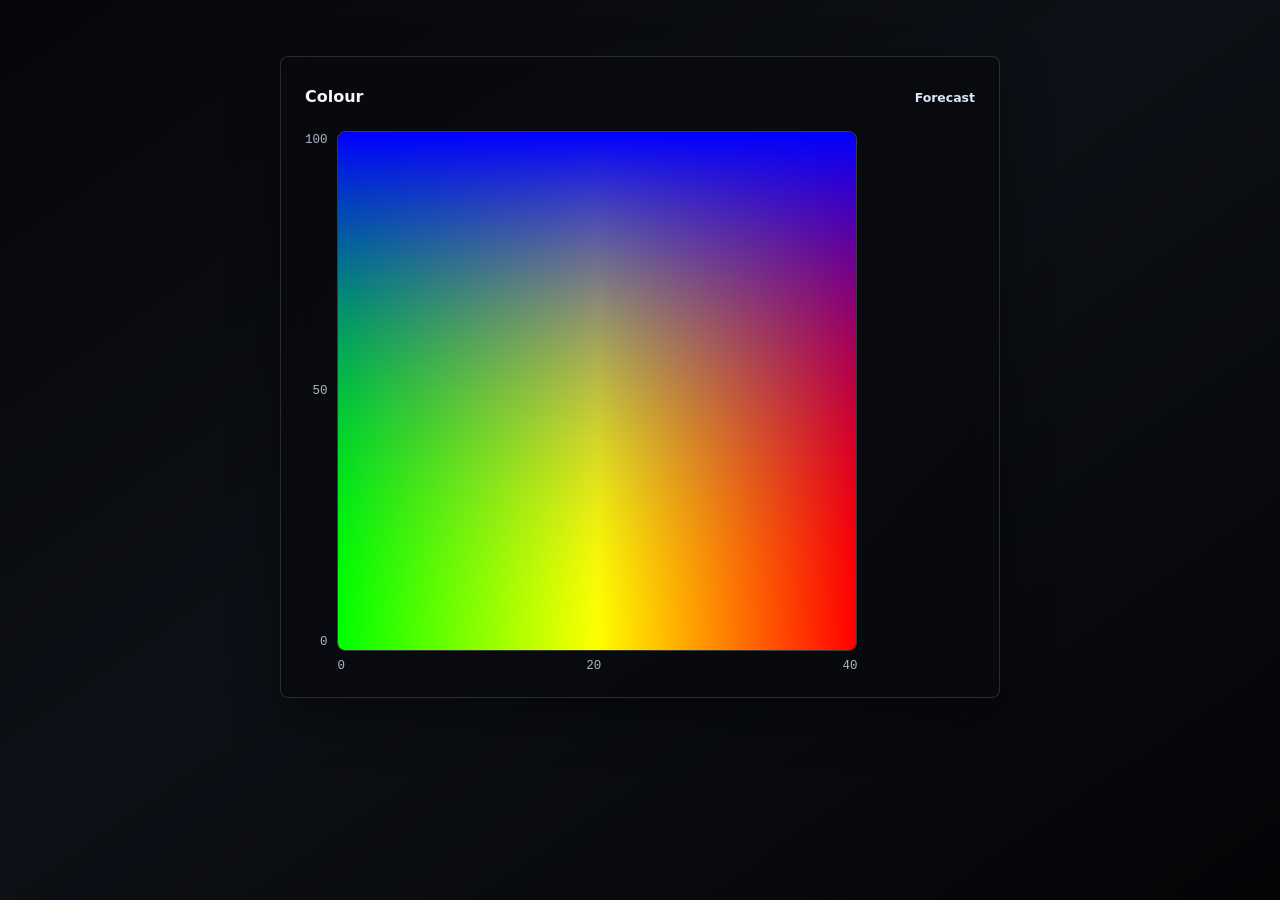
==== colour.html @ 857598d4 "Added colour swatch page" ====
<!doctype html>
<html lang="en">
  <head>
    <meta charset="UTF-8" />
    <meta name="viewport" content="width=device-width, initial-scale=1.0" />
    <title>Weather Cat Colour</title>
    <link rel="icon" href="./favicon.ico" sizes="any" />
    <link rel="apple-touch-icon" sizes="180x180" href="./apple-touch-icon.png" />
    <link rel="manifest" href="./site.webmanifest" />
    <meta name="theme-color" content="#62c9ed" />
    <link rel="stylesheet" href="./styles.css" />
  </head>
  <body class="colour-page">
    <main class="colour-shell">
      <section class="colour-panel" aria-labelledby="colour-title">
        <div class="header-row">
          <h1 id="colour-title">Colour</h1>
          <a class="page-link" href="./index.html">Forecast</a>
        </div>

        <div class="colour-map-wrap">
          <div class="colour-y-axis" aria-hidden="true">
            <span>100</span>
            <span>50</span>
            <span>0</span>
          </div>
          <div>
            <canvas
              class="colour-map"
              id="colour-map"
              width="401"
              height="401"
              role="img"
              aria-label="Calculated colour map: temperature from 0 to 40 on the horizontal axis and blue channel from 0 to 255 on the vertical axis"
            ></canvas>
            <div class="colour-x-axis" aria-hidden="true">
              <span>0</span>
              <span>20</span>
              <span>40</span>
            </div>
          </div>
        </div>
      </section>
    </main>
    <script type="module" src="./colour.js"></script>
  </body>
</html>
---- styles.css ----
:root {
  color-scheme: dark;
  font-family:
    Inter, ui-sans-serif, system-ui, -apple-system, BlinkMacSystemFont, "Segoe UI",
    sans-serif;
  background: #050609;
  color: #f6f7fb;
}

* {
  box-sizing: border-box;
}

html,
body {
  width: 100%;
  height: 100%;
  margin: 0;
  overflow: hidden;
}

body {
  min-width: 320px;
}

.scene-shell {
  position: relative;
  width: 100vw;
  height: 100vh;
  background:
    radial-gradient(circle at 50% 48%, rgba(255, 255, 255, 0.08), transparent 34%),
    linear-gradient(145deg, #050609 0%, #0d1016 46%, #030406 100%);
}

#glow-scene {
  display: block;
  width: 100%;
  height: 100%;
}

.controls {
  position: absolute;
  left: clamp(16px, 3vw, 32px);
  bottom: clamp(16px, 3vw, 32px);
  width: min(360px, calc(100vw - 32px));
  padding: 18px;
  border: 1px solid rgba(255, 255, 255, 0.14);
  border-radius: 8px;
  background: rgba(8, 10, 14, 0.76);
  box-shadow: 0 18px 50px rgba(0, 0, 0, 0.42);
  backdrop-filter: blur(14px);
}

.header-row {
  display: flex;
  align-items: center;
  justify-content: space-between;
  gap: 12px;
  margin-bottom: 18px;
}

h1 {
  margin: 0;
  font-size: 1rem;
  font-weight: 700;
  line-height: 1.1;
}

.hex-value {
  min-width: 7ch;
  color: #b9c0ce;
  font-family: "SFMono-Regular", Consolas, "Liberation Mono", monospace;
  font-size: 0.82rem;
  text-align: right;
}

.location-value {
  margin: 12px 0 0;
  color: #aeb8c8;
  font-family: "SFMono-Regular", Consolas, "Liberation Mono", monospace;
  font-size: 0.78rem;
  line-height: 1.35;
}

.page-link {
  display: inline-flex;
  align-items: center;
  min-height: 32px;
  margin-top: 12px;
  color: #dbe7f8;
  font-size: 0.78rem;
  font-weight: 700;
  text-decoration: none;
}

.page-link:hover {
  color: #ffffff;
  text-decoration: underline;
  text-underline-offset: 3px;
}

.weather-grid {
  display: grid;
  grid-template-columns: repeat(3, minmax(0, 1fr));
  gap: 12px;
  margin: 0;
}

.weather-grid div {
  min-width: 0;
}

.weather-grid dt {
  margin: 0 0 4px;
  color: #aeb8c8;
  font-size: 0.72rem;
  font-weight: 700;
}

.weather-grid dd {
  margin: 0;
  color: #eef3fb;
  font-family: "SFMono-Regular", Consolas, "Liberation Mono", monospace;
  font-size: 0.84rem;
  line-height: 1.25;
  overflow-wrap: anywhere;
}

@media (max-width: 620px) {
  .controls {
    right: 16px;
    width: auto;
    padding: 16px;
  }

  .weather-grid {
    grid-template-columns: repeat(2, minmax(0, 1fr));
  }
}

body.colour-page {
  min-height: 100%;
  overflow: auto;
}

.colour-shell {
  min-height: 100vh;
  padding: clamp(20px, 5vw, 56px);
  background:
    radial-gradient(circle at 50% 38%, rgba(255, 255, 255, 0.08), transparent 36%),
    linear-gradient(145deg, #050609 0%, #0d1016 46%, #030406 100%);
}

.colour-panel {
  width: min(720px, 100%);
  margin: 0 auto;
  padding: clamp(16px, 3vw, 24px);
  border: 1px solid rgba(255, 255, 255, 0.14);
  border-radius: 8px;
  background: rgba(8, 10, 14, 0.76);
  box-shadow: 0 18px 50px rgba(0, 0, 0, 0.42);
  backdrop-filter: blur(14px);
}

.colour-panel .page-link {
  margin-top: 0;
}

.colour-map-wrap {
  display: grid;
  grid-template-columns: max-content minmax(0, 1fr);
  gap: 10px;
  align-items: start;
}

.colour-y-axis,
.colour-x-axis {
  color: #aeb8c8;
  font-family: "SFMono-Regular", Consolas, "Liberation Mono", monospace;
  font-size: 0.78rem;
}

.colour-y-axis {
  display: flex;
  flex-direction: column;
  justify-content: space-between;
  height: min(76vw, 520px);
  padding: 2px 0;
  text-align: right;
}

.colour-map {
  display: block;
  width: min(76vw, 520px);
  max-width: 100%;
  aspect-ratio: 1;
  border: 1px solid rgba(255, 255, 255, 0.2);
  border-radius: 8px;
  box-shadow: inset 0 0 0 1px rgba(0, 0, 0, 0.3);
}

.colour-x-axis {
  display: flex;
  justify-content: space-between;
  width: min(76vw, 520px);
  max-width: 100%;
  padding-top: 8px;
}

@media (max-width: 620px) {
  .colour-shell {
    padding: 16px;
  }

  .colour-map-wrap {
    grid-template-columns: max-content minmax(0, 1fr);
  }

  .colour-y-axis {
    height: calc(100vw - 74px);
    max-height: 520px;
  }

  .colour-map,
  .colour-x-axis {
    width: calc(100vw - 74px);
    max-width: 520px;
  }
}
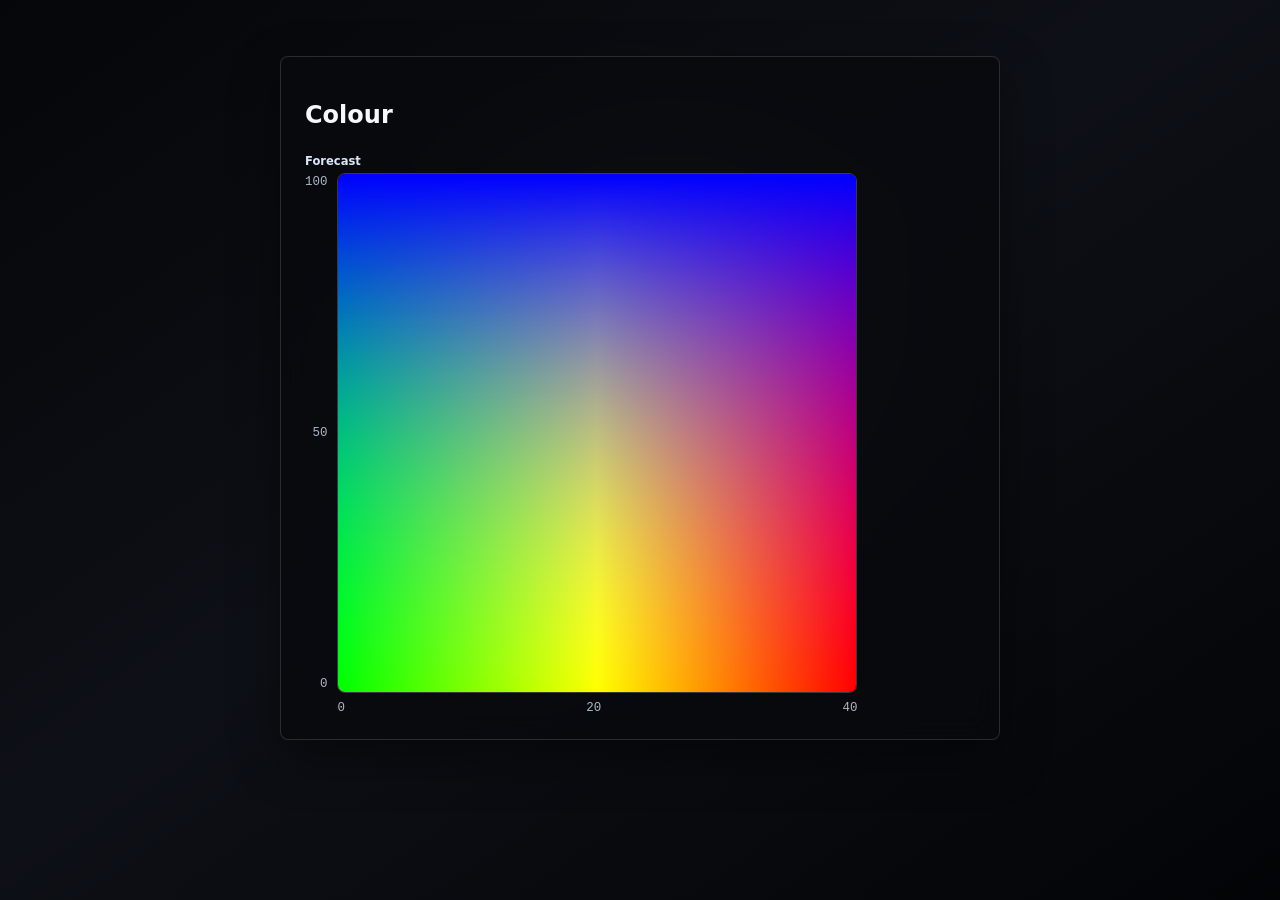
==== commit 3f58f29e: "Refactoring for improved structure" ====
--- a/colour.html
+++ b/colour.html
@@ -42,6 +42,6 @@
         </div>
       </section>
     </main>
-    <script type="module" src="./colour.js"></script>
+    <script type="module" src="./src/colour.js"></script>
   </body>
 </html>
--- a/styles.css
+++ b/styles.css
@@ -42,8 +42,8 @@
   position: absolute;
   left: clamp(16px, 3vw, 32px);
   bottom: clamp(16px, 3vw, 32px);
-  width: min(360px, calc(100vw - 32px));
-  padding: 18px;
+  width: min(292px, calc(100vw - 32px));
+  padding: 12px;
   border: 1px solid rgba(255, 255, 255, 0.14);
   border-radius: 8px;
   background: rgba(8, 10, 14, 0.76);
@@ -51,44 +51,46 @@
   backdrop-filter: blur(14px);
 }
 
-.header-row {
+.forecast-readout {
   display: flex;
   align-items: center;
   justify-content: space-between;
   gap: 12px;
-  margin-bottom: 18px;
-}
-
-h1 {
-  margin: 0;
-  font-size: 1rem;
+  margin-bottom: 10px;
+}
+
+.temperature-value {
+  color: #f6f7fb;
+  font-family: "SFMono-Regular", Consolas, "Liberation Mono", monospace;
+  font-size: 1.6rem;
   font-weight: 700;
-  line-height: 1.1;
+  line-height: 1;
+  overflow-wrap: anywhere;
 }
 
 .hex-value {
   min-width: 7ch;
-  color: #b9c0ce;
-  font-family: "SFMono-Regular", Consolas, "Liberation Mono", monospace;
-  font-size: 0.82rem;
+  color: #98a2b3;
+  font-family: "SFMono-Regular", Consolas, "Liberation Mono", monospace;
+  font-size: 0.76rem;
   text-align: right;
 }
 
 .location-value {
-  margin: 12px 0 0;
+  margin: 6px 0 0;
   color: #aeb8c8;
   font-family: "SFMono-Regular", Consolas, "Liberation Mono", monospace;
-  font-size: 0.78rem;
+  font-size: 0.72rem;
   line-height: 1.35;
 }
 
 .page-link {
   display: inline-flex;
   align-items: center;
-  min-height: 32px;
-  margin-top: 12px;
+  min-height: 24px;
+  margin-top: 8px;
   color: #dbe7f8;
-  font-size: 0.78rem;
+  font-size: 0.72rem;
   font-weight: 700;
   text-decoration: none;
 }
@@ -99,31 +101,39 @@
   text-underline-offset: 3px;
 }
 
-.weather-grid {
+.weather-strip {
   display: grid;
   grid-template-columns: repeat(3, minmax(0, 1fr));
-  gap: 12px;
+  gap: 10px;
   margin: 0;
 }
 
-.weather-grid div {
+.weather-strip div {
   min-width: 0;
 }
 
-.weather-grid dt {
+.weather-strip dt {
   margin: 0 0 4px;
   color: #aeb8c8;
-  font-size: 0.72rem;
+  font-size: 0.68rem;
   font-weight: 700;
 }
 
-.weather-grid dd {
+.weather-strip dd {
   margin: 0;
   color: #eef3fb;
   font-family: "SFMono-Regular", Consolas, "Liberation Mono", monospace;
-  font-size: 0.84rem;
+  font-size: 0.76rem;
   line-height: 1.25;
   overflow-wrap: anywhere;
+}
+
+.scale-value {
+  margin: 8px 0 0;
+  color: #98a2b3;
+  font-family: "SFMono-Regular", Consolas, "Liberation Mono", monospace;
+  font-size: 0.72rem;
+  line-height: 1.3;
 }
 
 @media (max-width: 620px) {
@@ -131,10 +141,6 @@
     right: 16px;
     width: auto;
     padding: 16px;
-  }
-
-  .weather-grid {
-    grid-template-columns: repeat(2, minmax(0, 1fr));
   }
 }
 
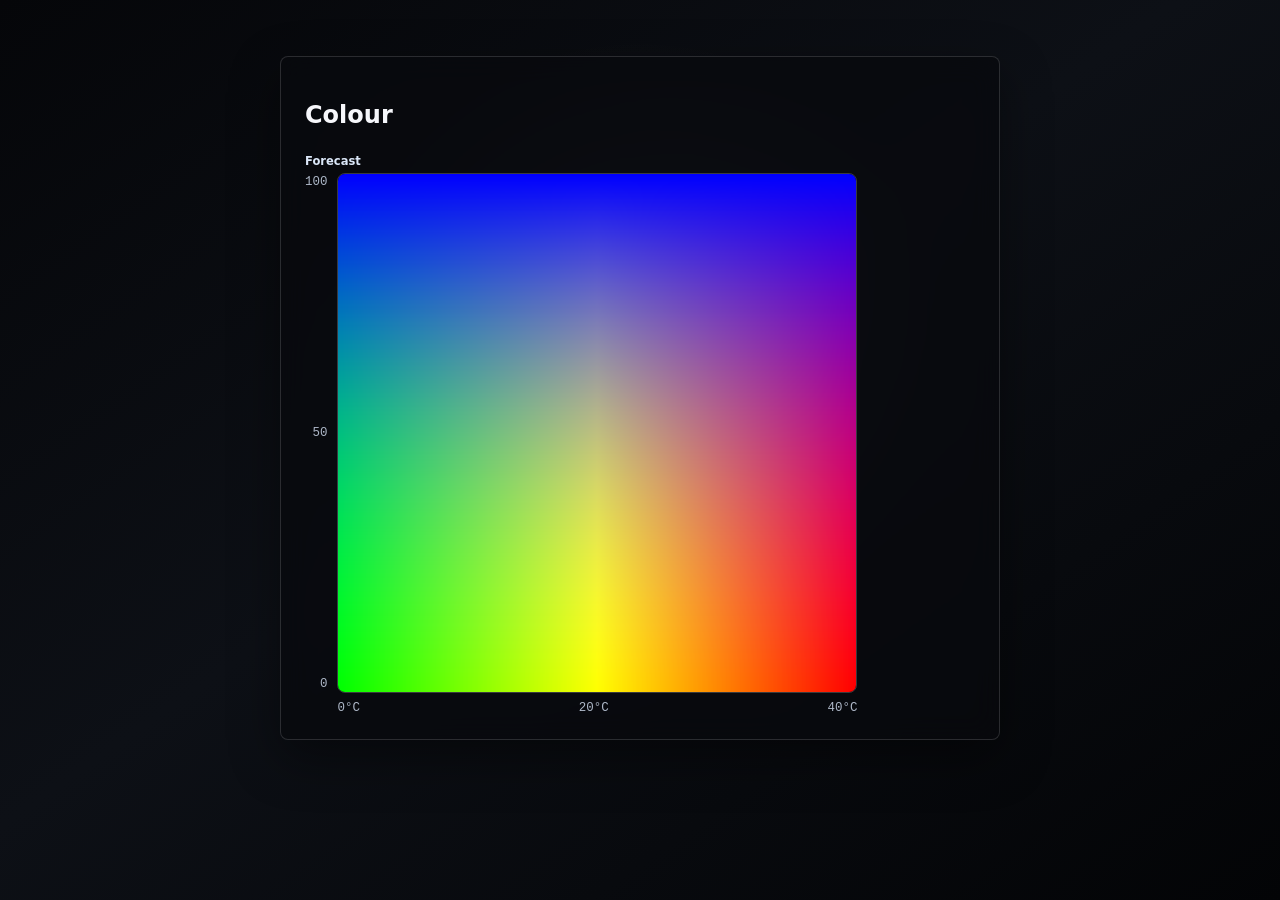
==== commit 66418487: "Added dynamic scale to colour chart" ====
--- a/colour.html
+++ b/colour.html
@@ -31,12 +31,12 @@
               width="401"
               height="401"
               role="img"
-              aria-label="Calculated colour map: temperature from 0 to 40 on the horizontal axis and blue channel from 0 to 255 on the vertical axis"
+              aria-label="Calculated colour map"
             ></canvas>
             <div class="colour-x-axis" aria-hidden="true">
-              <span>0</span>
-              <span>20</span>
-              <span>40</span>
+              <span id="colour-scale-min">--</span>
+              <span id="colour-scale-mid">--</span>
+              <span id="colour-scale-max">--</span>
             </div>
           </div>
         </div>
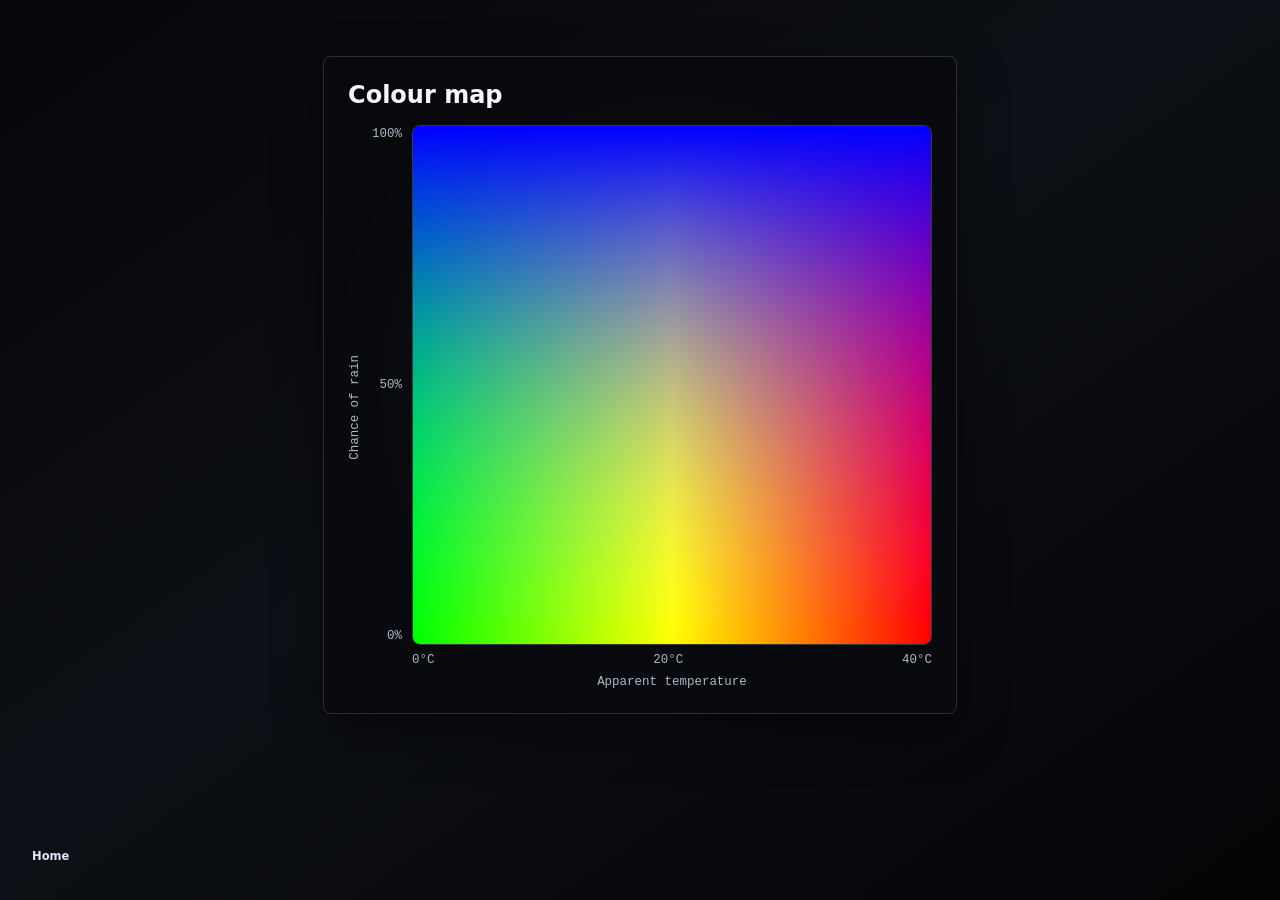
==== commit 0718bae2: "UI enhancements" ====
--- a/colour.html
+++ b/colour.html
@@ -14,17 +14,17 @@
     <main class="colour-shell">
       <section class="colour-panel" aria-labelledby="colour-title">
         <div class="header-row">
-          <h1 id="colour-title">Colour</h1>
-          <a class="page-link" href="./index.html">Forecast</a>
+          <h1 id="colour-title">Colour map</h1>
         </div>
 
         <div class="colour-map-wrap">
+          <div class="colour-y-axis-label" aria-hidden="true">Chance of rain</div>
           <div class="colour-y-axis" aria-hidden="true">
-            <span>100</span>
-            <span>50</span>
-            <span>0</span>
+            <span>100%</span>
+            <span>50%</span>
+            <span>0%</span>
           </div>
-          <div>
+          <div class="colour-chart">
             <canvas
               class="colour-map"
               id="colour-map"
@@ -38,9 +38,11 @@
               <span id="colour-scale-mid">--</span>
               <span id="colour-scale-max">--</span>
             </div>
+            <div class="colour-x-axis-label" aria-hidden="true">Apparent temperature</div>
           </div>
         </div>
       </section>
+      <a class="page-link corner-link" href="./index.html">Home</a>
     </main>
     <script type="module" src="./src/colour.js"></script>
   </body>
--- a/styles.css
+++ b/styles.css
@@ -9,6 +9,10 @@
 
 * {
   box-sizing: border-box;
+}
+
+[hidden] {
+  display: none !important;
 }
 
 html,
@@ -95,6 +99,33 @@
   text-decoration: none;
 }
 
+.panel-links {
+  display: flex;
+  align-items: center;
+  gap: 14px;
+  margin-top: 8px;
+}
+
+.panel-links .page-link {
+  margin-top: 0;
+}
+
+.link-button {
+  appearance: none;
+  padding: 0;
+  border: 0;
+  background: none;
+  cursor: pointer;
+  font-family: inherit;
+}
+
+.unhide-control,
+.corner-link {
+  position: absolute;
+  left: clamp(16px, 3vw, 32px);
+  bottom: clamp(16px, 3vw, 32px);
+}
+
 .page-link:hover {
   color: #ffffff;
   text-decoration: underline;
@@ -150,6 +181,7 @@
 }
 
 .colour-shell {
+  position: relative;
   min-height: 100vh;
   padding: clamp(20px, 5vw, 56px);
   background:
@@ -158,7 +190,8 @@
 }
 
 .colour-panel {
-  width: min(720px, 100%);
+  width: max-content;
+  max-width: 100%;
   margin: 0 auto;
   padding: clamp(16px, 3vw, 24px);
   border: 1px solid rgba(255, 255, 255, 0.14);
@@ -172,33 +205,57 @@
   margin-top: 0;
 }
 
+.header-row {
+  margin-bottom: 16px;
+}
+
+.header-row h1 {
+  margin: 0;
+}
+
 .colour-map-wrap {
+  --colour-map-size: min(76vw, 520px);
   display: grid;
-  grid-template-columns: max-content minmax(0, 1fr);
-  gap: 10px;
+  grid-template-columns: max-content max-content minmax(0, var(--colour-map-size));
+  column-gap: 10px;
+  row-gap: 8px;
   align-items: start;
+  width: max-content;
+  max-width: 100%;
 }
 
 .colour-y-axis,
-.colour-x-axis {
+.colour-x-axis,
+.colour-y-axis-label,
+.colour-x-axis-label {
   color: #aeb8c8;
   font-family: "SFMono-Regular", Consolas, "Liberation Mono", monospace;
   font-size: 0.78rem;
+}
+
+.colour-y-axis-label {
+  align-self: center;
+  writing-mode: vertical-rl;
+  transform: rotate(180deg);
 }
 
 .colour-y-axis {
   display: flex;
   flex-direction: column;
   justify-content: space-between;
-  height: min(76vw, 520px);
+  height: var(--colour-map-size);
   padding: 2px 0;
   text-align: right;
 }
 
+.colour-chart {
+  width: var(--colour-map-size);
+  max-width: 100%;
+}
+
 .colour-map {
   display: block;
-  width: min(76vw, 520px);
-  max-width: 100%;
+  width: 100%;
   aspect-ratio: 1;
   border: 1px solid rgba(255, 255, 255, 0.2);
   border-radius: 8px;
@@ -208,9 +265,12 @@
 .colour-x-axis {
   display: flex;
   justify-content: space-between;
-  width: min(76vw, 520px);
-  max-width: 100%;
   padding-top: 8px;
+}
+
+.colour-x-axis-label {
+  padding-top: 8px;
+  text-align: center;
 }
 
 @media (max-width: 620px) {
@@ -219,17 +279,11 @@
   }
 
   .colour-map-wrap {
-    grid-template-columns: max-content minmax(0, 1fr);
+    --colour-map-size: min(calc(100vw - 138px), 520px);
+    grid-template-columns: max-content max-content minmax(0, 1fr);
   }
 
   .colour-y-axis {
-    height: calc(100vw - 74px);
     max-height: 520px;
   }
-
-  .colour-map,
-  .colour-x-axis {
-    width: calc(100vw - 74px);
-    max-width: 520px;
-  }
-}
+}
